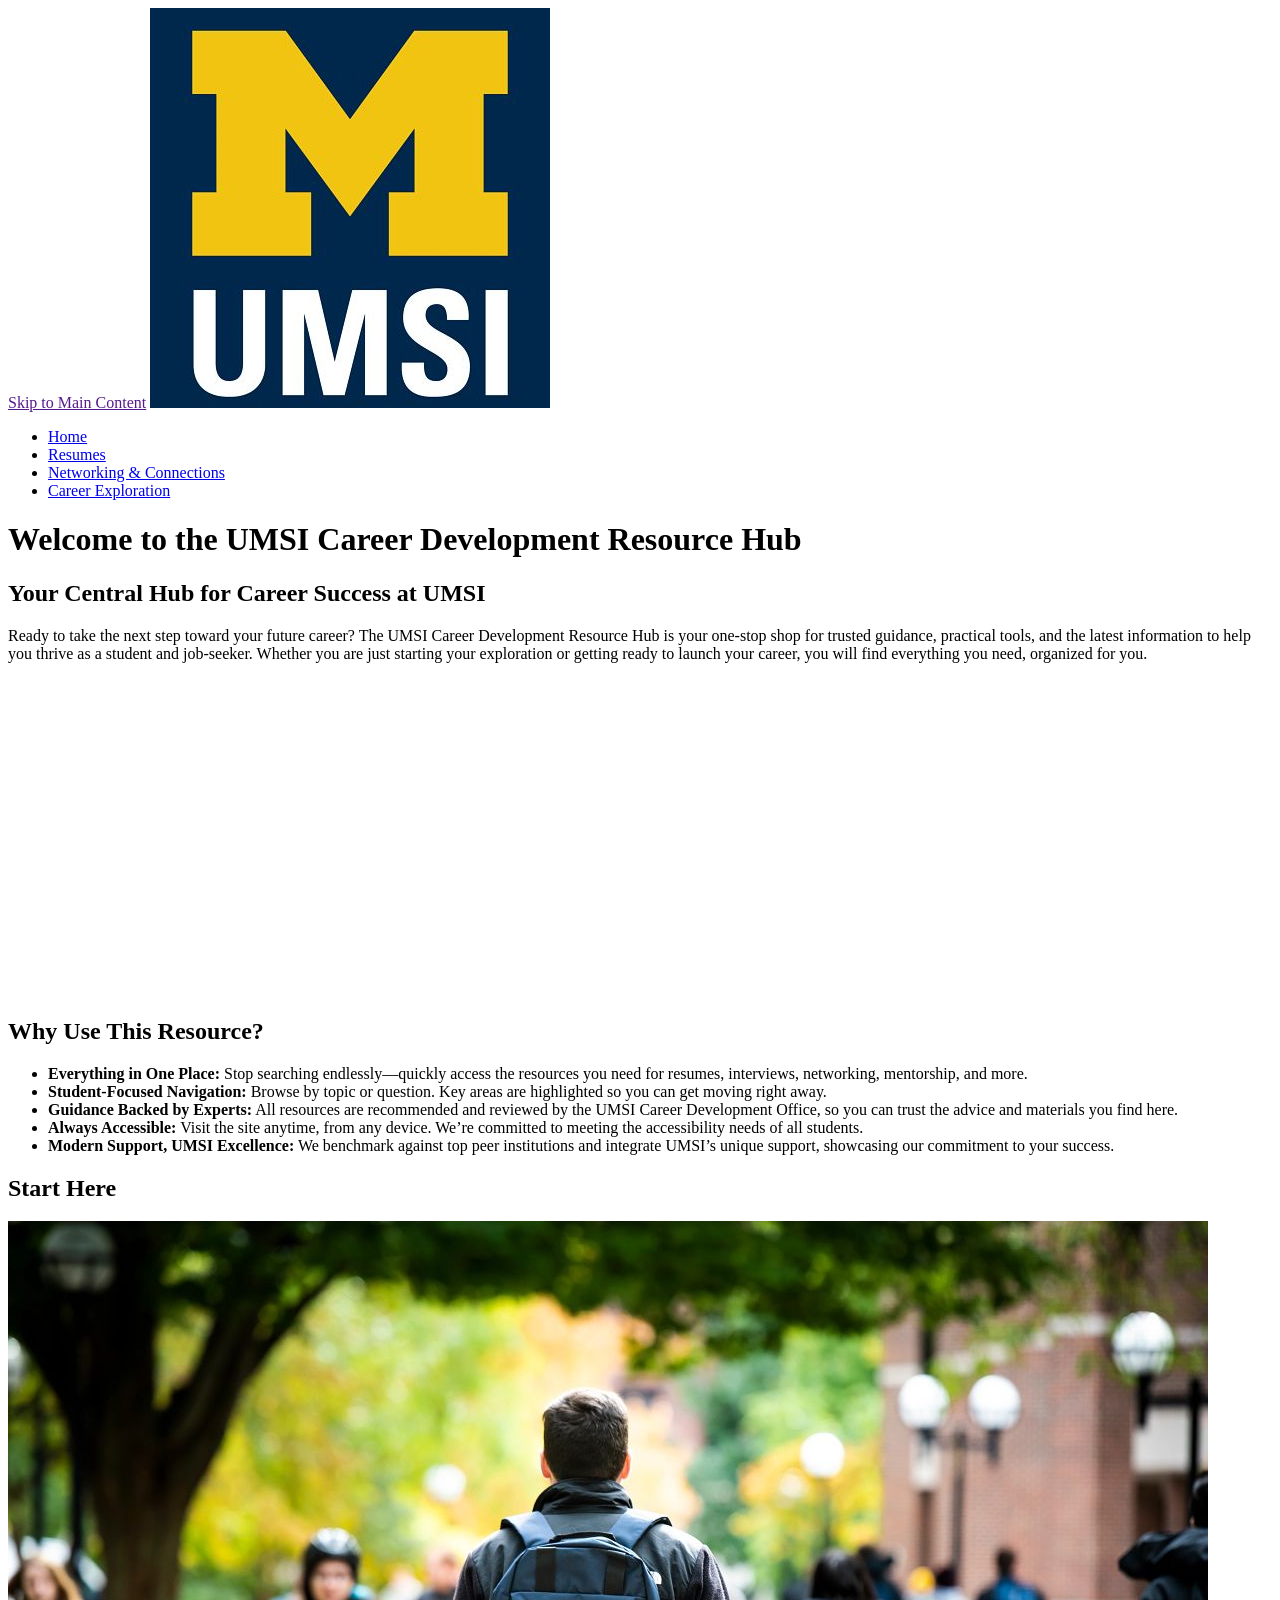
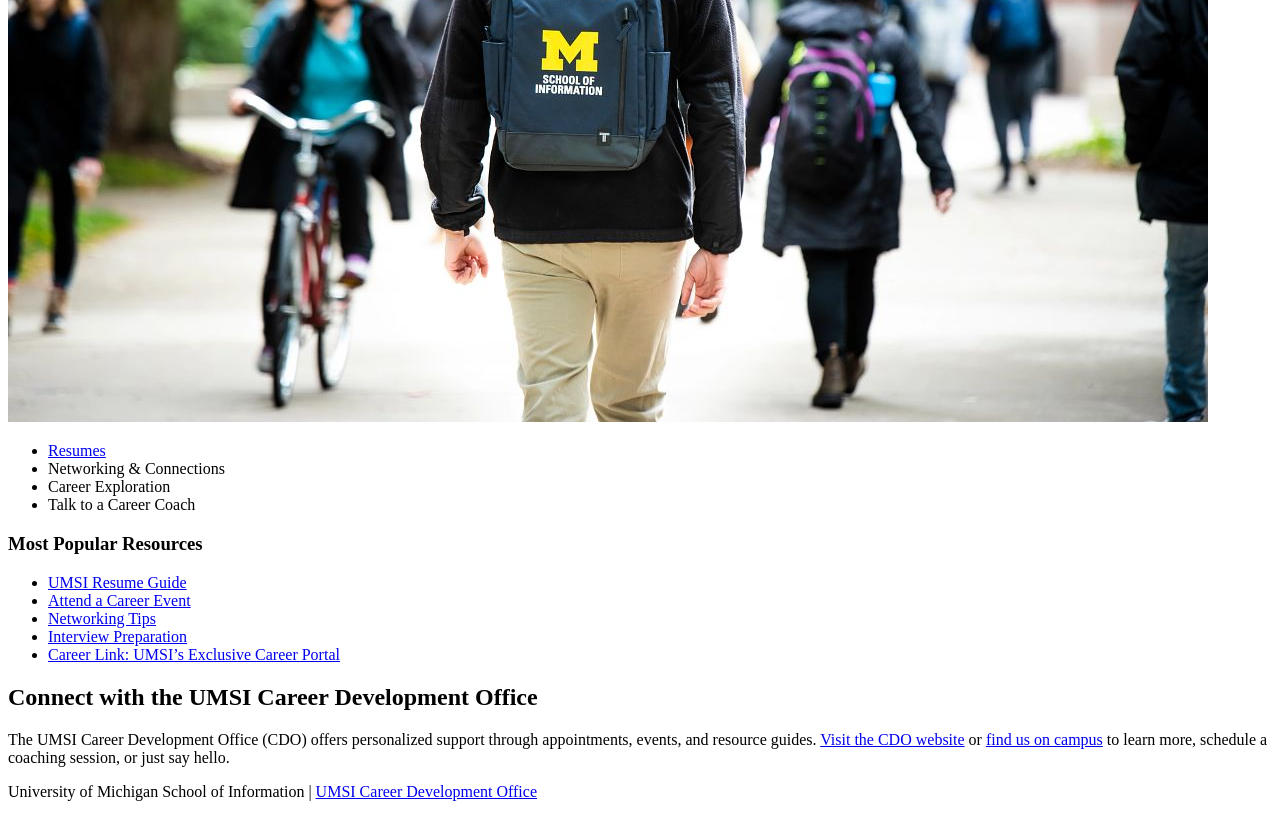
==== index.html @ 4e7ab7d5 "Add files via upload" ====
<!DOCTYPE html>
<html lang="en">
<head>
    <meta charset="UTF-8">
    <meta name="viewport" content="width=device-width, initial-scale=1.0">
    <title>MSI Career Development Resource Hub</title>
</head>
<body>

    <header>
  <a href = "">Skip to Main Content</a>
        <img src="images/UMSI_signature_vertical_informal_solidblue.jpg" alt="UMSI Logo">
        <nav>
            <ul>
                <li><a href = "index.html">Home</a></li>
                <li><a href = "resume.html">Resumes</a></li>
                <li><a href = "newtworking_&_connections.html">Networking & Connections</a></li>
                <li><a href = "career_exploration.html">Career Exploration</a> </a></li>
            </ul>
        </nav>
    <h1>Welcome to the UMSI Career Development Resource Hub</h1>

    </header>
    <main>
    <section>
      <h2>Your Central Hub for Career Success at UMSI</h2>
      <p>
        Ready to take the next step toward your future career? The UMSI Career Development Resource Hub is your one-stop shop for trusted guidance, practical tools, and the latest information to help you thrive as a student and job-seeker. Whether you are just starting your exploration or getting ready to launch your career, you will find everything you need, organized for you.
      </p>
      <iframe width="560" height="315" src="https://www.youtube.com/embed/GSjGeDYJ5Nk?si=qhxJPRTIT___x8hG" title="YouTube video player" frameborder="0" allow="accelerometer; autoplay; clipboard-write; encrypted-media; gyroscope; picture-in-picture; web-share" referrerpolicy="strict-origin-when-cross-origin" allowfullscreen></iframe>
    </section>

    <section>
      <h2>Why Use This Resource?</h2>


      <ul>
        <li><strong>Everything in One Place:</strong> Stop searching endlessly—quickly access the resources you need for resumes, interviews, networking, mentorship, and more.</li>
        <li><strong>Student-Focused Navigation:</strong> Browse by topic or question. Key areas are highlighted so you can get moving right away.</li>
        <li><strong>Guidance Backed by Experts:</strong> All resources are recommended and reviewed by the UMSI Career Development Office, so you can trust the advice and materials you find here.</li>
        <li><strong>Always Accessible:</strong> Visit the site anytime, from any device. We’re committed to meeting the accessibility needs of all students.</li>
        <li><strong>Modern Support, UMSI Excellence:</strong> We benchmark against top peer institutions and integrate UMSI’s unique support, showcasing our commitment to your success.</li>
      </ul>
    </section>
        <section>
      <h2>Start Here</h2>
      <div>
        <img src="images/UMSI_CampusFall_UMSIBackpack_02.jpg" alt="A student wears a UMSI backpack in fall on the drag.">
        <ul>
            <li><a href="resume.html">Resumes</a></li>
            <li><a>Networking & Connections</a></li>
            <li><a>Career Exploration</a></li>
            <li><a>Talk to a Career Coach</a></li>
        </ul>
       

      </div>
      <div>
        <h3>Most Popular Resources</h3>
        <ul>
          <li><a href="https://docs.google.com/document/d/1_1GfDJyVGIgE82MZjVhuWT_aB_2Hcj1NN62FUCXoR_o/edit?tab=t.0" target="_blank">UMSI Resume Guide</a></li>
          <li><a href="https://umich.instructure.com/courses/137916/pages/attend-an-event" target="_blank">Attend a Career Event</a></li>
          <li><a href="https://docs.google.com/document/d/18HMt79BU8ovGf9z7_P7No5tuwUS6qHNW5u0sgrepLtE/edit?tab=t.0" target="_blank">Networking Tips</a></li>
          <li><a href="https://docs.google.com/presentation/d/15n-XqsFEntdbkZz89K-ohf7Or1NnCt5CQNDG-6fh2a0/edit?usp=sharing"target="_blank">Interview Preparation</a></li>
          <li><a href="https://si-umich.12twenty.com/Login" target="_blank">Career Link: UMSI’s Exclusive Career Portal</a></li>
        </ul>
      </div>
    </section>
    <section>
      <h2>Connect with the UMSI Career Development Office</h2>
      <p>
        The UMSI Career Development Office (CDO) offers personalized support through appointments, events, and resource guides. <a href="https://umich.instructure.com/courses/137916" target="_blank">Visit the CDO website</a> or <a href="https://www.si.umich.edu/about-umsi/getting-umsi" target="_blank">find us on campus</a> to learn more, schedule a coaching session, or just say hello.
      </p>
    </section>
       
        <!-- Content taken & modified from UMGPT with the prompt, "Write me a webpage of intro content to help meet the following requirements - this is for the home page": and then pasted in the client objectives & project requirements"
        UMGPT. (2025). UMGPT ( GPT-4.1 August 25th version) [Large language model]. -->
    </main>
    <footer>
        <p>University of Michigan School of Information | <a href="https://umich.instructure.com/courses/137916">UMSI Career Development Office </a></p>
        </footer>
</body>
</html>
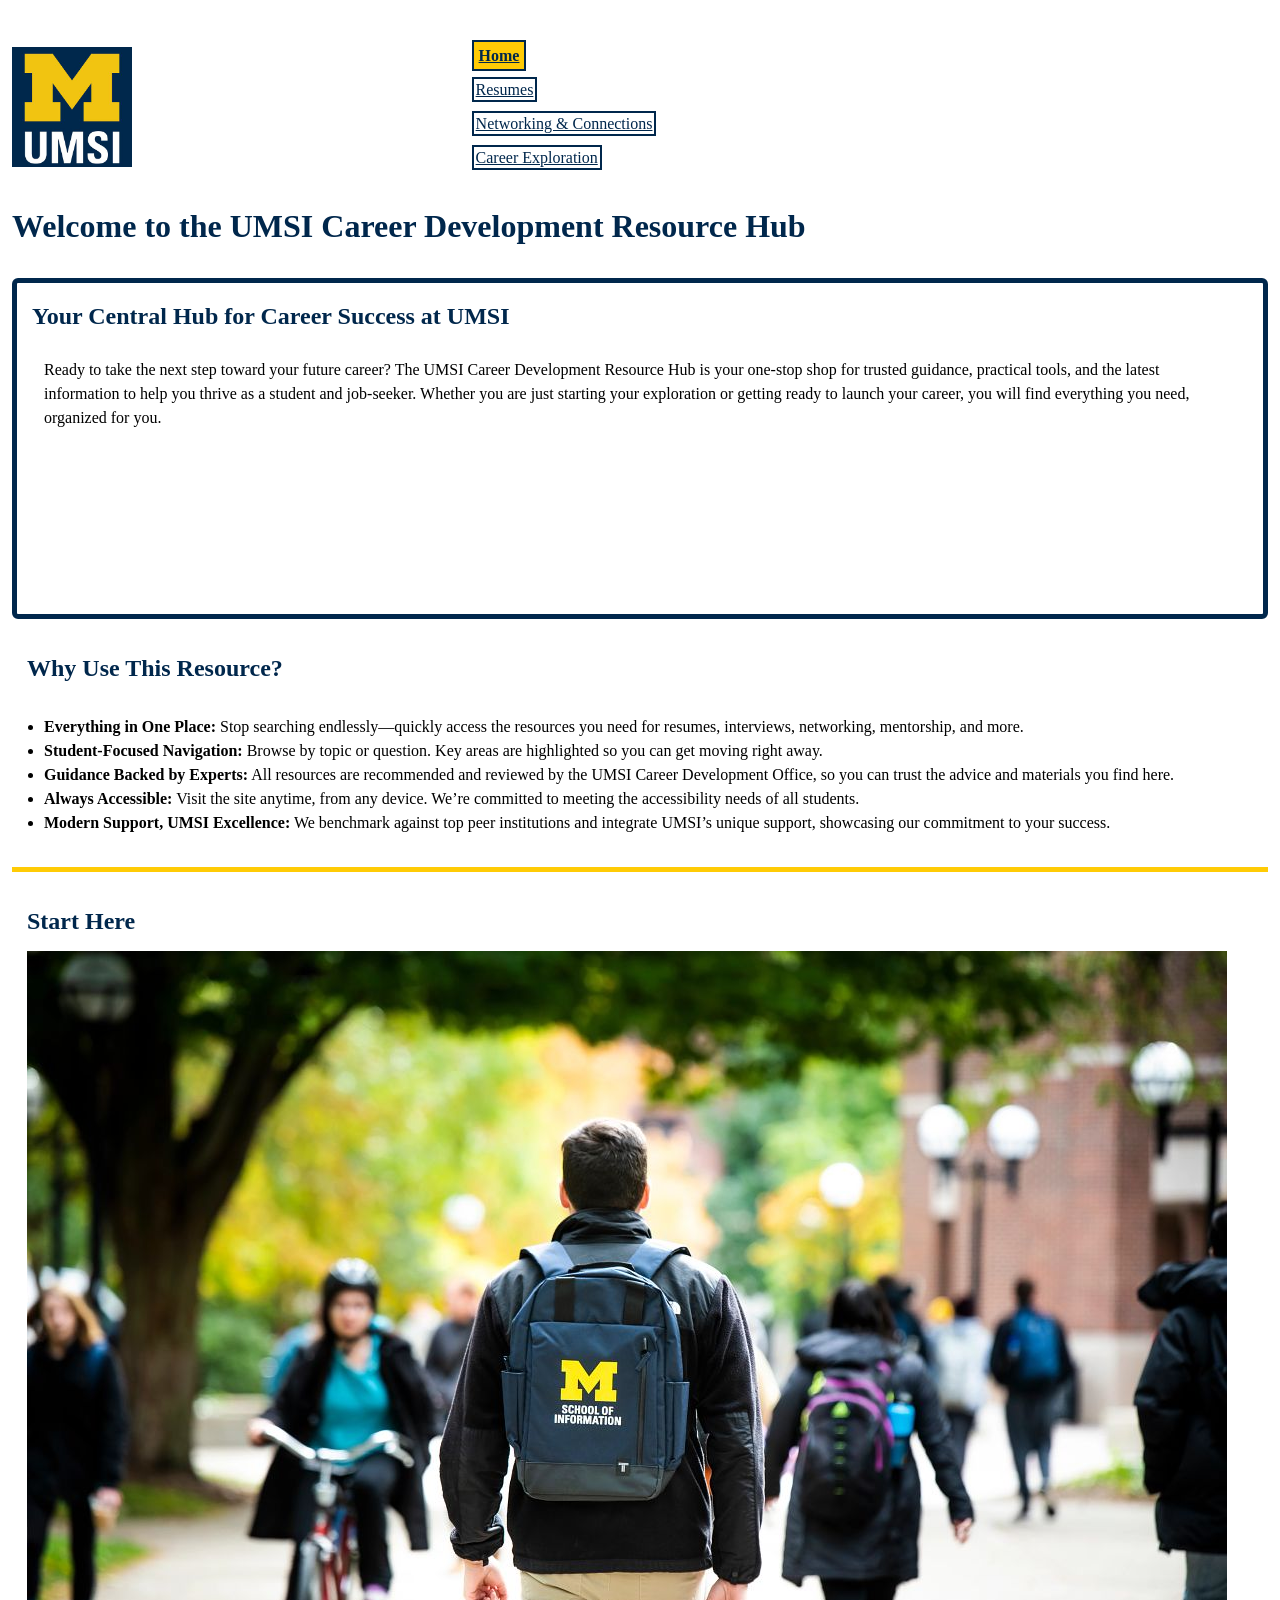
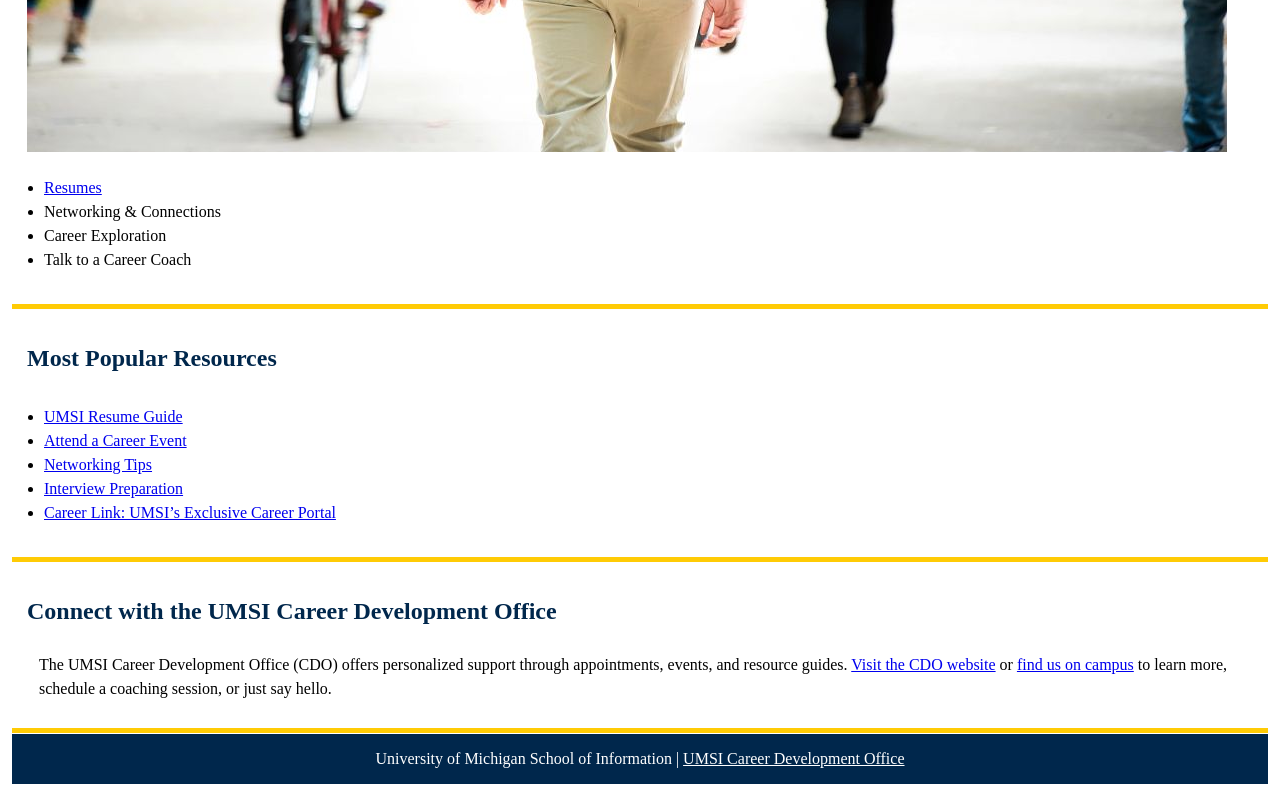
==== commit 59302474: "Add files via upload" ====
--- a/index.html
+++ b/index.html
@@ -3,37 +3,37 @@
 <head>
     <meta charset="UTF-8">
     <meta name="viewport" content="width=device-width, initial-scale=1.0">
+    <link rel="stylesheet" href="css/html5reset.css">
+    <link rel="stylesheet" href="css/style.css">
     <title>MSI Career Development Resource Hub</title>
 </head>
 <body>
-
-    <header>
-  <a href = "">Skip to Main Content</a>
+<div class="skip"><a href="#main">Skip to Main Content</a></div>
+    <header class="header" id="header">
         <img src="images/UMSI_signature_vertical_informal_solidblue.jpg" alt="UMSI Logo">
         <nav>
             <ul>
-                <li><a href = "index.html">Home</a></li>
-                <li><a href = "resume.html">Resumes</a></li>
-                <li><a href = "newtworking_&_connections.html">Networking & Connections</a></li>
-                <li><a href = "career_exploration.html">Career Exploration</a> </a></li>
+                <li><a href="index.html" class="active">Home</a></li>
+                <li><a href="resume.html">Resumes</a></li>
+                <li><a href="network_connection.html">Networking & Connections</a></li>
+                <li><a href="career_exploration.html">Career Exploration</a></li>
             </ul>
         </nav>
-    <h1>Welcome to the UMSI Career Development Resource Hub</h1>
+      </header>
 
-    </header>
-    <main>
-    <section>
+  <main class="container" id = "main">
+  <h1>Welcome to the UMSI Career Development Resource Hub</h1>
+
+  <section class="introduction">
       <h2>Your Central Hub for Career Success at UMSI</h2>
       <p>
         Ready to take the next step toward your future career? The UMSI Career Development Resource Hub is your one-stop shop for trusted guidance, practical tools, and the latest information to help you thrive as a student and job-seeker. Whether you are just starting your exploration or getting ready to launch your career, you will find everything you need, organized for you.
       </p>
       <iframe width="560" height="315" src="https://www.youtube.com/embed/GSjGeDYJ5Nk?si=qhxJPRTIT___x8hG" title="YouTube video player" frameborder="0" allow="accelerometer; autoplay; clipboard-write; encrypted-media; gyroscope; picture-in-picture; web-share" referrerpolicy="strict-origin-when-cross-origin" allowfullscreen></iframe>
-    </section>
+  </section>
 
-    <section>
+  <section class="why-resource">
       <h2>Why Use This Resource?</h2>
-
-
       <ul>
         <li><strong>Everything in One Place:</strong> Stop searching endlessly—quickly access the resources you need for resumes, interviews, networking, mentorship, and more.</li>
         <li><strong>Student-Focused Navigation:</strong> Browse by topic or question. Key areas are highlighted so you can get moving right away.</li>
@@ -41,22 +41,24 @@
         <li><strong>Always Accessible:</strong> Visit the site anytime, from any device. We’re committed to meeting the accessibility needs of all students.</li>
         <li><strong>Modern Support, UMSI Excellence:</strong> We benchmark against top peer institutions and integrate UMSI’s unique support, showcasing our commitment to your success.</li>
       </ul>
-    </section>
-        <section>
+  </section>
+
+    <section class="start-here">
       <h2>Start Here</h2>
       <div>
         <img src="images/UMSI_CampusFall_UMSIBackpack_02.jpg" alt="A student wears a UMSI backpack in fall on the drag.">
         <ul>
             <li><a href="resume.html">Resumes</a></li>
-            <li><a>Networking & Connections</a></li>
+            <li><a href="network_connection.html"></a>Networking & Connections</a></li>
             <li><a>Career Exploration</a></li>
             <li><a>Talk to a Career Coach</a></li>
         </ul>
-       
-
       </div>
       <div>
-        <h3>Most Popular Resources</h3>
+      </section>
+
+      <section class="popular-resources">
+        <h2>Most Popular Resources</h2>
         <ul>
           <li><a href="https://docs.google.com/document/d/1_1GfDJyVGIgE82MZjVhuWT_aB_2Hcj1NN62FUCXoR_o/edit?tab=t.0" target="_blank">UMSI Resume Guide</a></li>
           <li><a href="https://umich.instructure.com/courses/137916/pages/attend-an-event" target="_blank">Attend a Career Event</a></li>
@@ -66,12 +68,13 @@
         </ul>
       </div>
     </section>
-    <section>
+
+    <section class="connect">
       <h2>Connect with the UMSI Career Development Office</h2>
       <p>
         The UMSI Career Development Office (CDO) offers personalized support through appointments, events, and resource guides. <a href="https://umich.instructure.com/courses/137916" target="_blank">Visit the CDO website</a> or <a href="https://www.si.umich.edu/about-umsi/getting-umsi" target="_blank">find us on campus</a> to learn more, schedule a coaching session, or just say hello.
       </p>
-    </section>
+  </section>
        
         <!-- Content taken & modified from UMGPT with the prompt, "Write me a webpage of intro content to help meet the following requirements - this is for the home page": and then pasted in the client objectives & project requirements"
         UMGPT. (2025). UMGPT ( GPT-4.1 August 25th version) [Large language model]. -->
@@ -80,4 +83,4 @@
         <p>University of Michigan School of Information | <a href="https://umich.instructure.com/courses/137916">UMSI Career Development Office </a></p>
         </footer>
 </body>
-</html>
+</html>
--- a/css/style.css
+++ b/css/style.css
@@ -0,0 +1,249 @@
+/* breakpoint: 402px, 874px */
+
+/* code for hidden SKIP LINK that reveals on focus */
+.skip a {
+    position: absolute;
+    left: -625rem;
+    top: auto;
+    width: 0.062rem; /*used calculator to figure out relative units*/
+    height: 0.0625rem;
+    /* width: 1px;
+    height: 1px; */
+}          
+.skip a:focus {
+    /* left: 10px;
+    top: 25px; */
+    left: 0.625rem;
+    top: 1.5625rem; /*used calculator to figure out relative units*/
+    width: auto;
+    height: auto;
+    color: #00274C;
+    background-color: #FFFFFF;
+    font-weight: bold;
+    padding: 10px;
+}
+
+/* code for HEADER/NAV BAR */
+header {
+    display: grid;
+    grid-template-columns: 35% 65%;
+    gap: 0.1875rem; /*used calculator to figure out relative units*/
+    font-size: 1rem;
+    /* gap: 3px;
+    font-size: 16px; */
+    align-items: center;
+}
+
+header img {
+    width: 7.5rem; /*used calculator to figure out relative units*/
+    /* width: 120px; */
+    height: auto;
+}
+
+nav {
+    margin-top: 0.9375rem; /*used calculator to figure out relative units*/
+    margin-bottom: 0.9375rem;
+    /* margin-top: 15px;
+    margin-bottom: 15px; */
+}
+
+nav a {
+   border: solid #00274C 0.125rem;
+    /* border: solid #00274C 2px; */
+    color: #00274C;
+    padding: 0.125rem;
+    /* padding: 2px; */
+}
+
+nav li {
+    padding: 0.3125rem;
+    /* padding: 5px; */
+}
+
+nav a.active {
+    background-color: #FFCB05;
+    color: #00274C;
+    font-weight: bold;
+    padding: 0.3125rem;
+    /* padding: 5px; */
+}
+
+/* code for CONTAINER GRID on pages */
+.container {
+    display: grid;
+    grid-template-columns: 1fr 1fr; 
+    gap: 1rem;
+}
+
+.container section ol, .container section ul {
+    padding: 0.3125rem;
+    /* padding: 5px; */
+}
+
+.container img {
+    grid-column: 1/-1;
+}
+
+/* code for CONTENT on all pages */
+footer { 
+    color: #FFFFFF;
+    background-color: #00274C;
+    padding: 0.75px;
+    margin-top: 1.25px;
+    /* padding: 12px;
+    margin-top: 20px; */
+    text-align: center;
+}
+
+footer a {
+    color: #FFFFFF;
+}
+
+h1 {
+    font-size: 2rem;
+    font-family: "Atkinson Hyperlegible";
+    grid-column: 1/-1;
+    color: #00274C;
+    /* padding-bottom: 12px; */
+    padding-bottom: 0.75rem;
+}
+
+h2 {
+    font-family: "Atkinson Hyperlegible";
+    font-size: 1.5rem;
+    color: #00274C;
+    /* padding-bottom: 12px; */
+    padding-bottom: 0.75rem;
+}
+
+h3 {
+    font-family: "Atkinson Hyperlegible";
+    font-size: 1.25rem;
+    /* padding-bottom: 12px; */
+    padding-bottom: 0.75rem;
+}
+
+h4 {
+    font-family: "Atkinson Hyperlegible";
+    font-size: 1.1rem;
+}
+
+p {
+    font-family: 'Nunito Sans';
+    font-size: 1rem;
+    margin: 0.75rem;
+    /* margin: 12px; */
+}
+
+ul {
+    font-family: 'Nunito Sans';
+    font-size: 1rem;
+    margin: 0.75rem;
+    /* margin: 12px; */
+}
+
+/* code for IMAGE/VIDEO on every page */
+img, iframe { 
+    max-width: 100%;
+    height: auto;
+}
+
+body {
+    margin: 0;
+    padding: 0.75rem;
+    /* padding: 12px; */
+    line-height: 1.5;
+}
+
+.introduction {
+    grid-column: 1/-1;
+    background-color: #FFFFFF;
+    /* border: 5px solid #00274C; */
+    border: 0.3125rem solid #00274C;
+    padding: 0.9375rem;
+    border-radius: 0.375rem;
+    /* padding: 15px;
+    border-radius: 6px; */
+}
+
+/* code for RESUME page */
+.steps, .resume-resources, .resume-faq, .how-to-communicate, .star-method {
+    grid-column: 1/-1;
+    background-color: white;
+    /* border-bottom: 5px solid #FFCB05; */
+    border-bottom: 0.3125rem solid #FFCB05;
+    padding: 0.9375rem;
+    /* padding: 15px; */
+}
+
+.steps:hover, .resume-resource:hover, .resume-faq:hover, .how-to-communicate:hover, .star-method:hover{
+    grid-column: 1/-1;
+    background-color: pink;
+    padding: 0.9375rem;
+    /* padding: 15px; */
+}
+
+/* code for NETWORKING page */
+.networking-tips, .email-examples, .tiara-method, .resources {
+    grid-column: 1/-1;
+    background-color: white;
+    /* border-bottom: 5px solid #FFCB05; */
+    border-bottom: 0.3125rem solid #FFCB05;
+    padding: 0.9375rem;
+    /* padding: 15px; */
+}
+
+/* code for HOME */
+.why-resource, .start-here, .connect, .popular-resources {
+    grid-column: 1/-1;
+    background-color: white;
+    /* border-bottom: 5px solid #FFCB05; */
+    border-bottom: 0.3125rem solid #FFCB05;
+    padding: 0.9375rem;
+    /* padding: 15px; */
+}
+
+
+/* code for CAREER EXPLORATION */
+.ai-prompts, .resources {
+    grid-column: 1/-1;
+    background-color: white;
+    /* border-bottom: 5px solid #FFCB05; */
+    border-bottom: 0.3125rem solid #FFCB05;
+    padding: 0.9375rem;
+    /* padding: 15px; */
+}
+
+.pathways {
+    grid-column: 1/-1;
+    background-color: white;
+    padding: 0.9375rem;
+    /* padding: 15px; */
+}
+
+.career-paths {
+    grid-column: 1/-1;
+    display: grid;
+    grid-template-columns: 1fr 1fr;
+    /* gap: 20px; */
+    gap: 1.25rem;
+    /* border-bottom: 5px solid #FFCB05; */
+    border-bottom: 0.3125rem solid #FFCB05;
+    padding: 0.9375rem;
+    /* padding: 15px; */
+}
+
+.user-experience, .data-analytics, .library, .software-development {
+    background-color: #9B9A6D;
+    /* padding: 15px; */
+    padding: 0.9375rem;
+    /* border-radius: 6px; */
+    border-radius: 0.375rem;
+}
+
+@media (prefers-reduced-motion: reduce) {
+  * {
+    animation: none;
+    transition: none;
+  }
+}
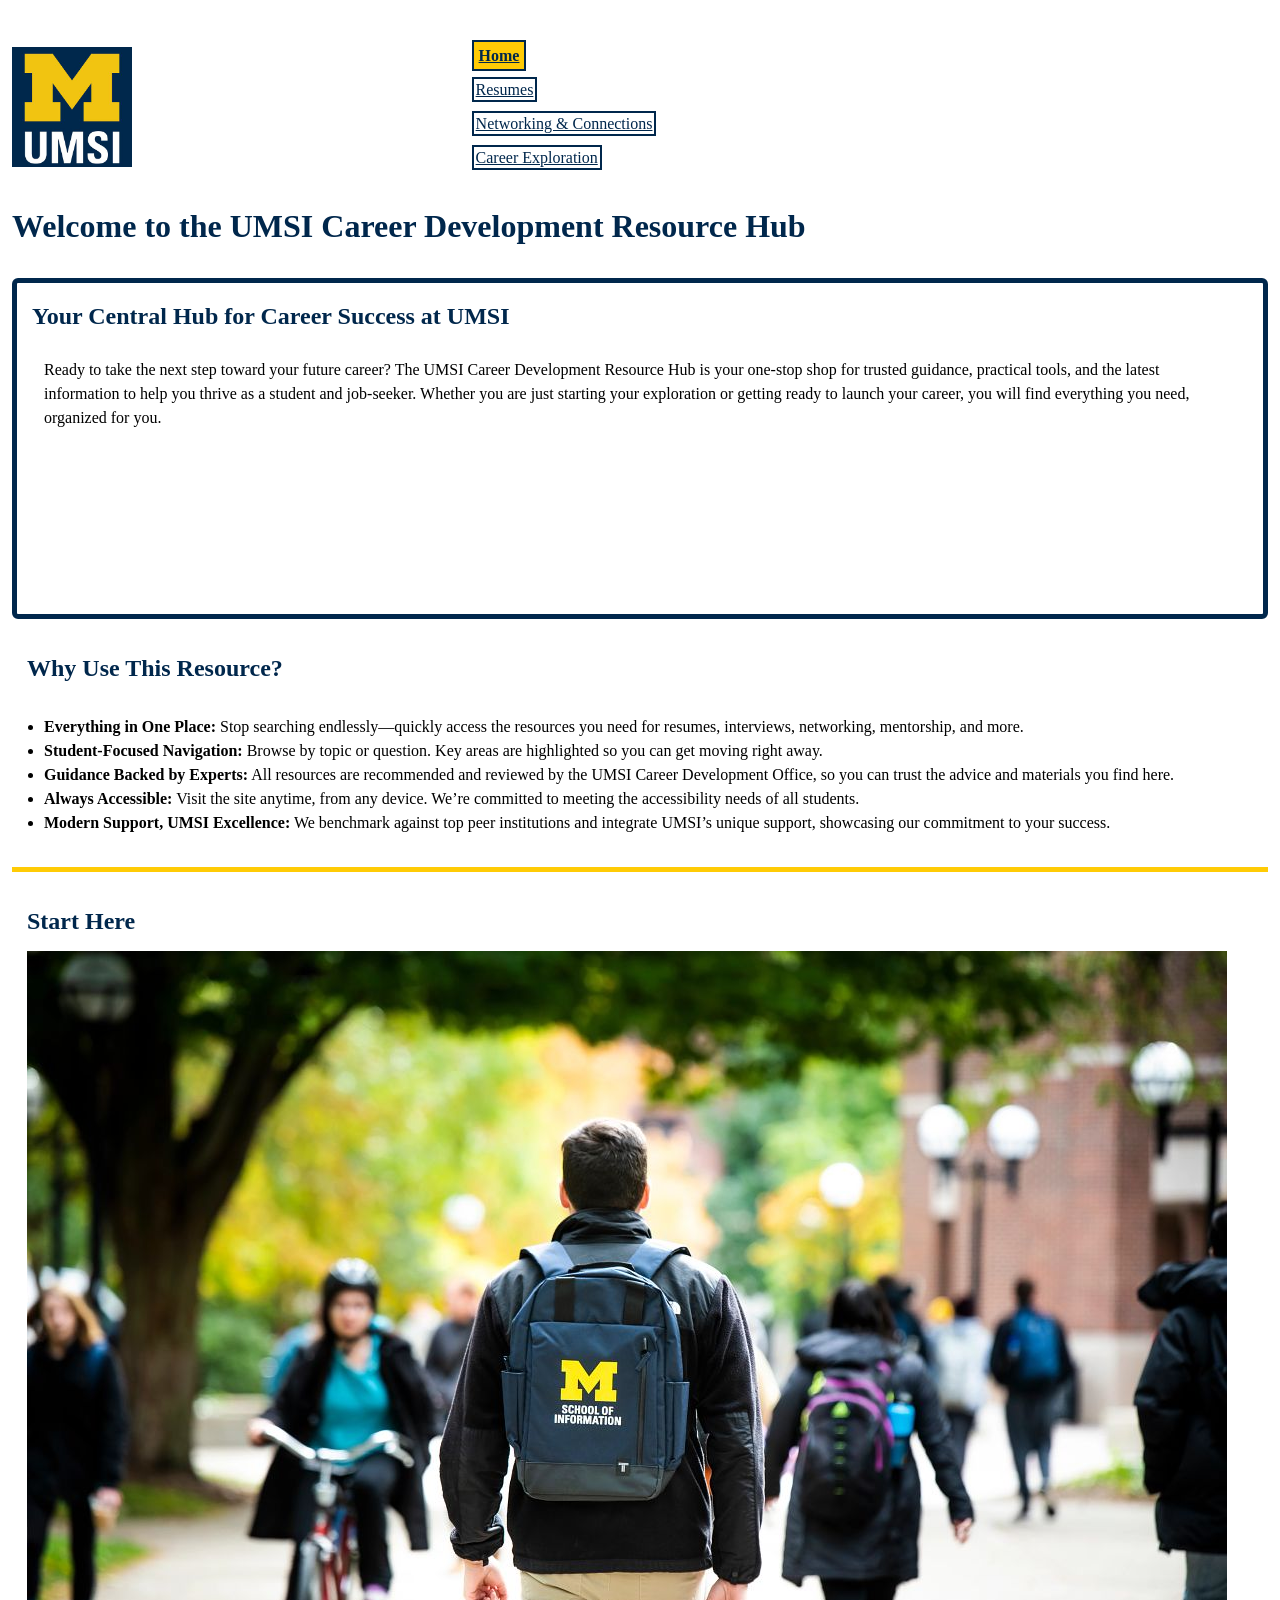
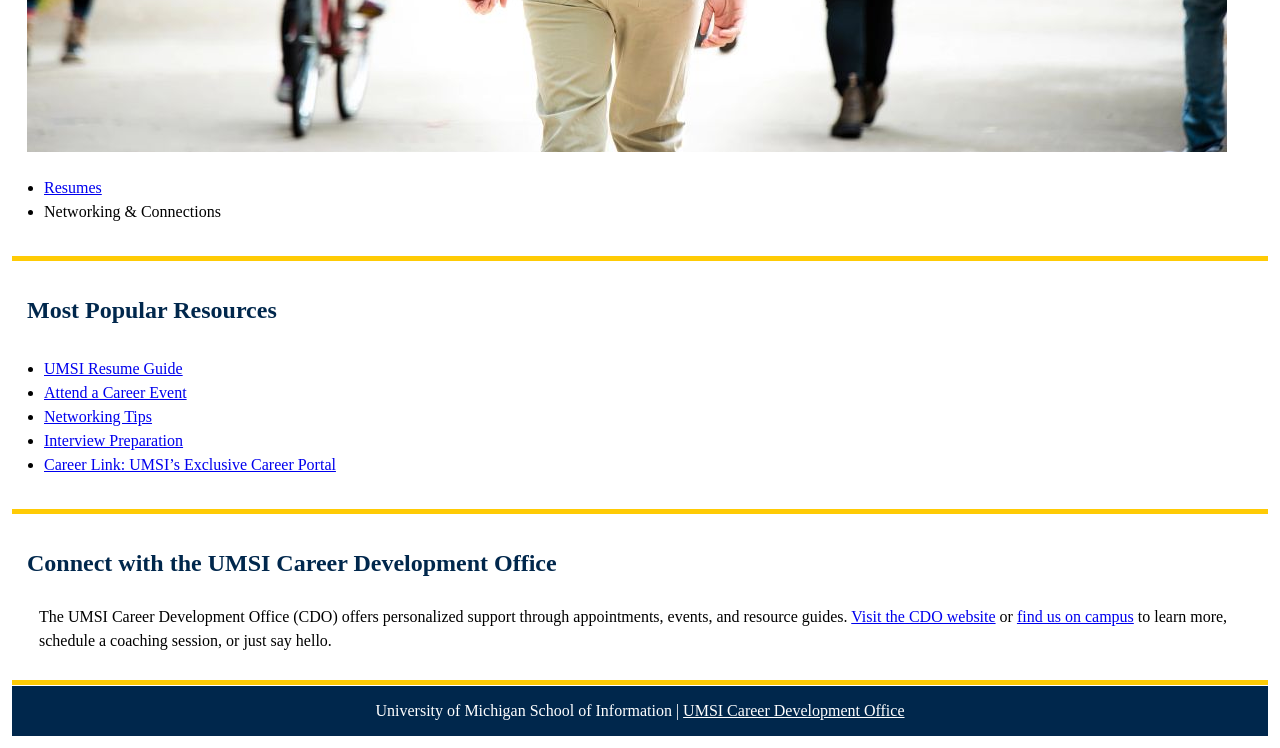
==== commit c067a332: "Add files via upload" ====
--- a/index.html
+++ b/index.html
@@ -50,8 +50,6 @@
         <ul>
             <li><a href="resume.html">Resumes</a></li>
             <li><a href="network_connection.html"></a>Networking & Connections</a></li>
-            <li><a>Career Exploration</a></li>
-            <li><a>Talk to a Career Coach</a></li>
         </ul>
       </div>
       <div>
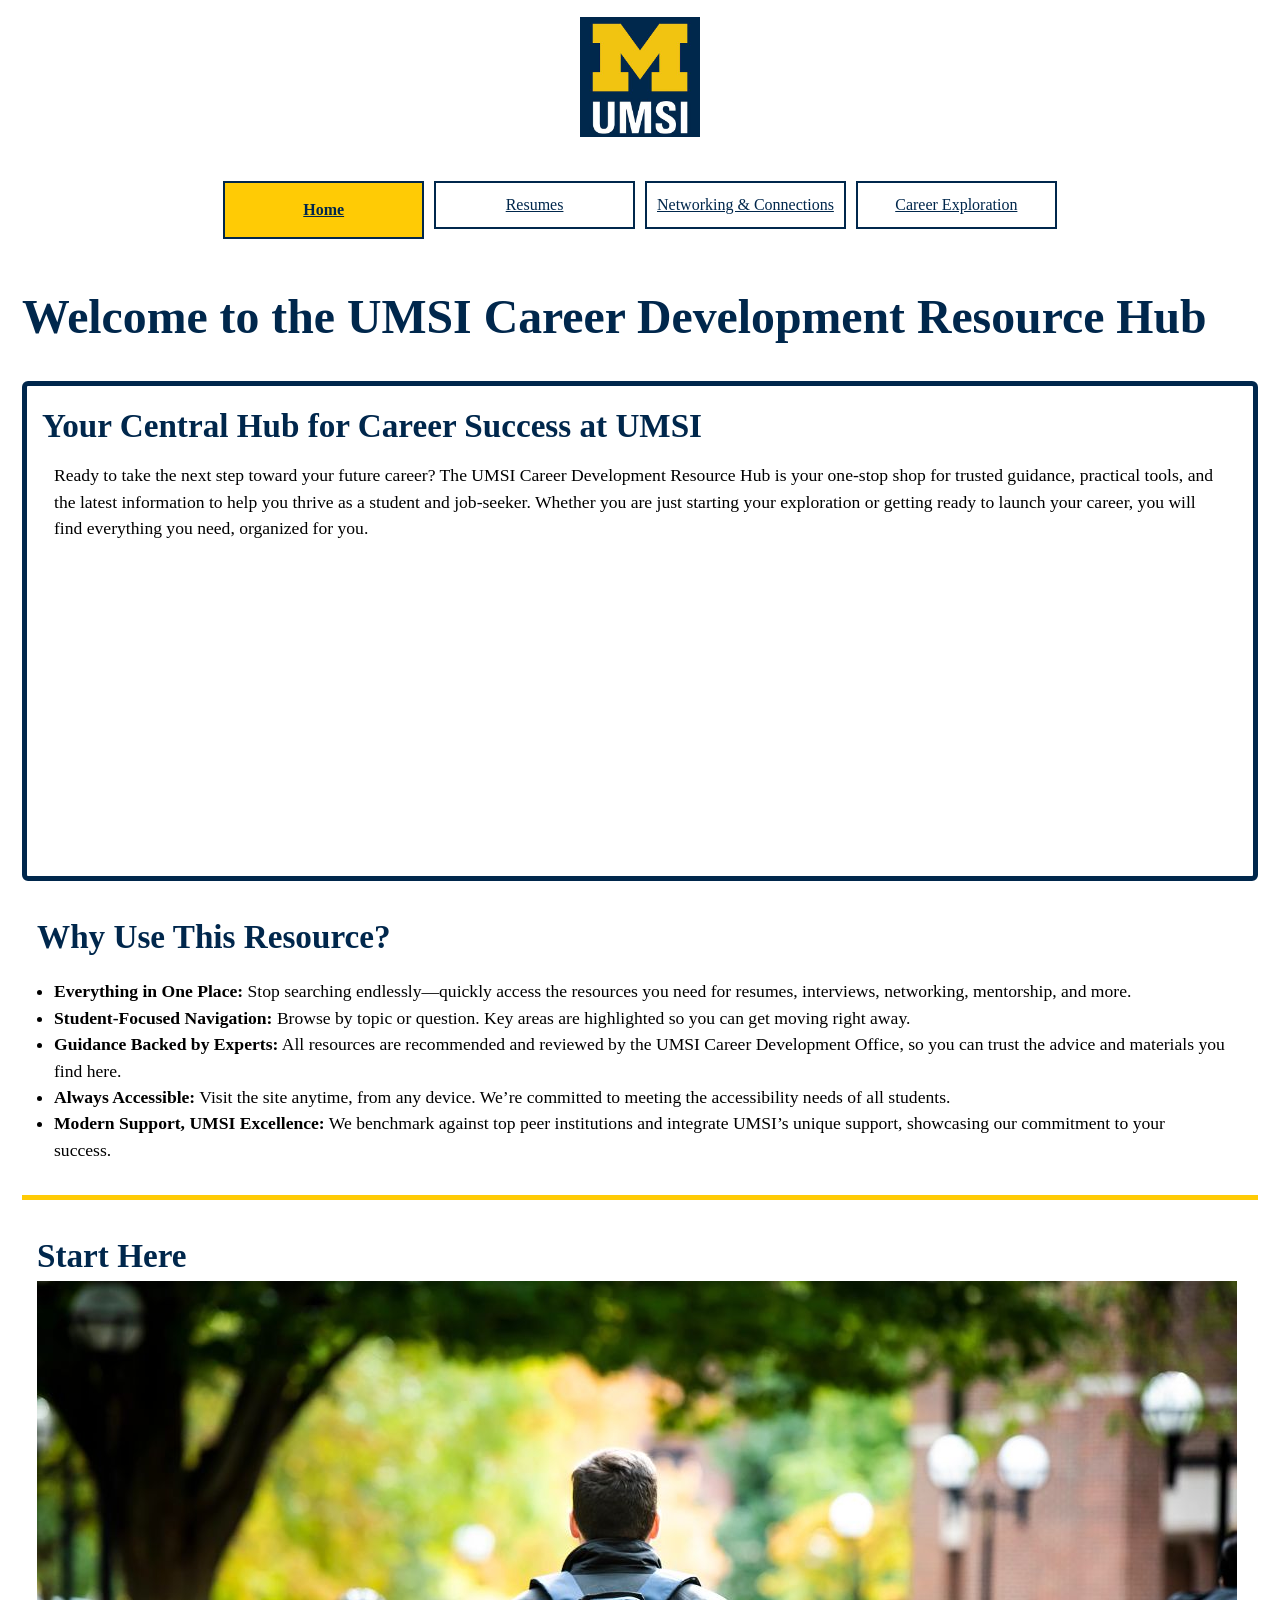
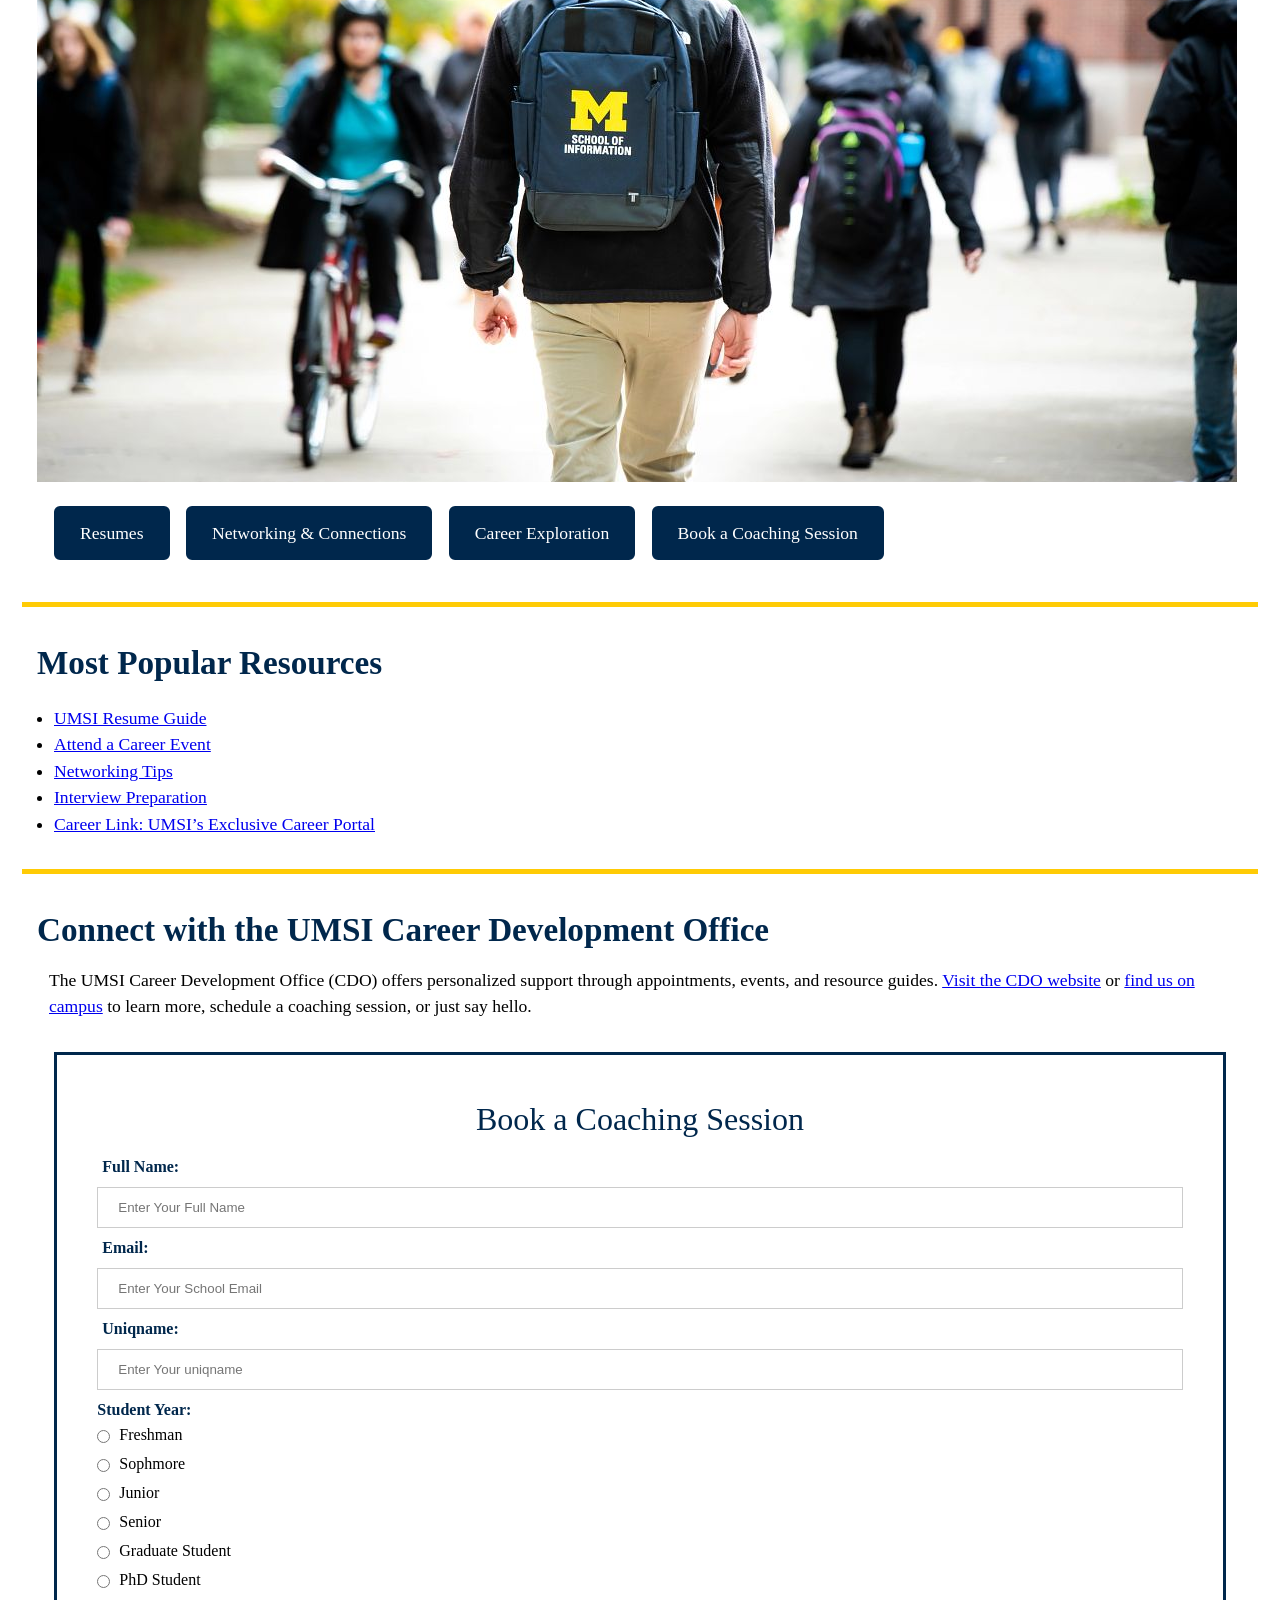
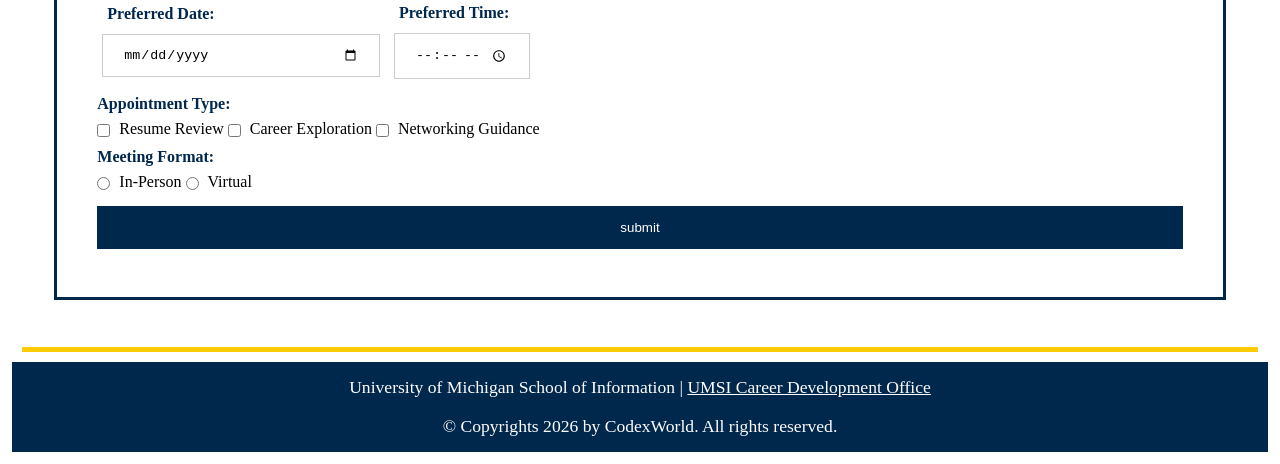
==== commit c2803f38: "Add files via upload" ====
--- a/index.html
+++ b/index.html
@@ -47,10 +47,15 @@
       <h2>Start Here</h2>
       <div>
         <img src="images/UMSI_CampusFall_UMSIBackpack_02.jpg" alt="A student wears a UMSI backpack in fall on the drag.">
-        <ul>
-            <li><a href="resume.html">Resumes</a></li>
-            <li><a href="network_connection.html"></a>Networking & Connections</a></li>
-        </ul>
+        <div class="nav-link-buttons">
+          <ul>
+              <li><a href="resume.html" class="button">Resumes</a></li>
+              <li><a href="network_connection.html" class="button">Networking & Connections</a></li>
+              <li><a href="career_exploration.html" class="button">Career Exploration</a></li>
+              <li><a href="#booking-form" class="button">Book a Coaching Session</a></li>
+
+          </ul>
+        </div>
       </div>
       <div>
       </section>
@@ -72,13 +77,104 @@
       <p>
         The UMSI Career Development Office (CDO) offers personalized support through appointments, events, and resource guides. <a href="https://umich.instructure.com/courses/137916" target="_blank">Visit the CDO website</a> or <a href="https://www.si.umich.edu/about-umsi/getting-umsi" target="_blank">find us on campus</a> to learn more, schedule a coaching session, or just say hello.
       </p>
-  </section>
        
         <!-- Content taken & modified from UMGPT with the prompt, "Write me a webpage of intro content to help meet the following requirements - this is for the home page": and then pasted in the client objectives & project requirements"
         UMGPT. (2025). UMGPT ( GPT-4.1 August 25th version) [Large language model]. -->
+
+    <form id="booking-form"
+    action="https://formspree.io/f/xbdpdero"
+    method="POST"
+    >
+    <fieldset>
+      <legend>Book a Coaching Session</legend>
+
+      <!-- ABOUT THE STUDENT -->
+
+      <div class="text">
+        <label class="label-name" for="full-name">Full Name:</label>
+        <input type="text" id="full-name" name="full-name" placeholder="Enter Your Full Name">
+
+        <label class="label-name" for="email">Email:</label>
+        <input type="email" id="email" name="email" placeholder="Enter Your School Email">
+
+        <label class="label-name" for="uniqname">Uniqname:</label>
+        <input type="text" id="uniqname" placeholder="Enter Your uniqname">
+      </div> 
+
+      <!-- STUDENT YEAR -->
+    <div class="student-year">
+      <h1 class="label-name"> Student Year:</h1><br>
+
+      <input type="radio" id="freshman" name="student-year" value="freshman">
+      <label for="freshman">Freshman</label><br>
+
+      <input type="radio" id="sophmore" name="student-year" value="sophmore">
+      <label for="sophmore">Sophmore</label><br>
+
+      <input type="radio" id="junior" name="student-year" value="junior">
+      <label for="junior">Junior</label><br>
+
+      <input type="radio" id="senior" name="student-year" value="senior">
+      <label for="senior">Senior</label><br>
+
+      <input type="radio" id="graduate-student" name="student-year" value="graduate-student">
+      <label for="graduate-student">Graduate Student</label><br>
+
+      <input type="radio" id="phd-student" name="student-year" value="phd-student">
+      <label for="phd-student">PhD Student</label><br>
+    </div> 
+
+      <!-- DATE -->
+    <div class ="date-time"> 
+      <label class="label-name" for="preferred-date">Preferred Date:</label>
+      <input type="date" id="preferred-date" name="preferred-date">
+    </div>
+
+      <!-- TIME -->
+      <div class="date-time">
+      <label class="label-name" for="preferred-time">Preferred Time:</label><br>
+      <input type="time" id="preferred-time" name="preferred-time">
+      </div>
+      
+      <!-- APPOINTMENT TYPE -->
+      <div class="appointment-type">
+        <h1 class="label-name"> Appointment Type:</h1><br>
+    
+        <input type="checkbox" id="resume-review" name="resume-review" value="resume-review">
+        <label for="resume-review">Resume Review</label>
+
+          <input type="checkbox" id="career-exploration" name="career-exploration" value="career-exploration">
+        <label for="career-exploration">Career Exploration</label>
+
+        <input type="checkbox" id="networking-guidance" name="networking-guidance" value="networking-guidance">
+        <label for="networking-guidance">Networking Guidance</label>
+      </div>
+
+       <!-- MEETING FORMAT -->
+      <div class="meeting-format">
+        <h1 class="label-name"> Meeting Format:</h1><br>
+
+      <input type="radio" id="in-person" name="in-person" value="in-person">
+      <label for="in-person">In-Person</label>
+
+      <input type="radio" id="virtual" name="virtual" value="virtual">
+      <label for="virtual">Virtual</label>
+      </div>
+      
+      <!-- SUBMIT -->
+      <input type="submit" id="submit" name="submit" value="submit"> 
+
+  </fieldset>
+  </form>
+  </section>
+
     </main>
     <footer>
         <p>University of Michigan School of Information | <a href="https://umich.instructure.com/courses/137916">UMSI Career Development Office </a></p>
-        </footer>
+        <p>© Copyrights <span id="year"></span> by CodexWorld. All rights reserved.</p>
+        <script>
+          document.getElementById("year").innerHTML = new Date().getFullYear();
+        </script>
+    </footer>
 </body>
 </html>
--- a/css/style.css
+++ b/css/style.css
@@ -112,8 +112,6 @@
     font-family: "Atkinson Hyperlegible";
     font-size: 1.5rem;
     color: #00274C;
-    /* padding-bottom: 12px; */
-    padding-bottom: 0.75rem;
 }
 
 h3 {
@@ -176,12 +174,6 @@
     /* padding: 15px; */
 }
 
-.steps:hover, .resume-resource:hover, .resume-faq:hover, .how-to-communicate:hover, .star-method:hover{
-    grid-column: 1/-1;
-    background-color: pink;
-    padding: 0.9375rem;
-    /* padding: 15px; */
-}
 
 /* code for NETWORKING page */
 .networking-tips, .email-examples, .tiara-method, .resources {
@@ -246,4 +238,240 @@
     animation: none;
     transition: none;
   }
-}+}
+
+/* TABLET VIEW  */
+@media screen and (min-width: 1024px) {
+   
+/* HEADER CODE */
+    header { 
+        display: grid; 
+        grid-template-columns: 1fr;
+        gap: 7px;
+        align-items: center;
+        justify-items: center; 
+
+    }
+
+    header img { 
+        grid-row: 1;
+        margin: 5px;
+        width: 7.5rem;
+    }
+
+    nav {
+        grid-row: 2;
+    }
+
+    nav ul {
+        display: grid;
+        grid-template-columns: 1fr 1fr 1fr 1fr;
+        gap: 0px;
+        justify-content: center;
+    }
+
+    nav a {
+        display: block;
+        text-align: center;
+        padding: 10px;
+        font-size: 16px;
+    }
+
+    nav a.active {
+        padding: 15px;
+        width: auto;
+        text-align: center;
+    }
+
+/* GRID COLUMN */
+    .container {
+        display: grid;
+        grid-template-columns: 1fr 1fr 1fr 1fr;
+        margin: 10px;
+    }
+
+/* FONT SIZES */
+    h1 {
+        font-size: 2.986rem;
+    }
+
+    h2 {
+        font-size: 2.074rem;
+    }
+
+    h3 {
+        font-size: 1.728rem;
+
+    }
+
+    h4 {
+        font-size: 1.44rem;
+    }
+
+    h5 {
+        font-size: 1.2rem;
+    }
+
+    p, ul, ol {
+        font-size: 1.1rem;
+    }
+
+    .introduction iframe {
+        width: 100%;
+        height: 300px;
+    }
+
+    .nav-link-buttons ul{ 
+        list-style: none;
+    }
+
+    .nav-link-buttons ul li{ 
+        display: inline-block;
+    }
+
+    .button{
+        display: inline-block;
+        padding: 12px 24px; 
+        border-radius: 6px;
+        text-decoration: none;
+        border: solid #00274C 0.125rem;
+        color: #FFFFFF;
+        background-color: #00274C;
+        margin-right: 12px;
+        margin-bottom: 10px;
+        font-family: "Nunito Sans";
+    }
+
+    .tiara-method-acronym {
+        display: grid;
+        grid-template-columns: 1fr 1fr 1fr;
+    }
+
+    .tiara-method-acronym h4 {
+        text-decoration: underline;
+    }
+
+    .trends, .tiara-insights, .advice, .tiara-resources, .assignments {
+        grid-column: 1/3;
+    }
+
+/* 404 PAGE CODE  */
+    .errorpage{
+        display: grid;
+        grid-template-columns: 1fr 1fr 1fr 1fr;
+        justify-items: center;
+        text-align: center;
+    }
+
+    .errorimage {
+        grid-column: 2/4;
+        width: auto;
+        height: auto;
+    }
+
+    .content{ 
+        grid-column: 1/-1;
+    }
+
+    .content h1 {
+        font-size: 60px;
+    }
+
+    .content h2 { 
+        font-size: 30px;
+    }
+
+    .content p {
+        font-size: 25px; 
+    }
+
+    .content li {
+        margin: 50px; 
+    }
+
+
+    /* FORM */
+    /* I TOOK THE CODE FROM A LECTURE ACTIVITY IN CLASS AND MADE IT MY OWN */
+
+    .container form {
+        grid-column: 1/-1;
+        max-width: 90%;
+        margin: 2rem auto;
+        border: solid #00274C 3px;
+        padding: 40px;
+    }
+
+   .container legend { 
+        text-align: center;
+        font-size: 2rem;
+        font-family: "Atkinson Hyperlegible";
+        color: #00274C;
+        /* padding-bottom: 12px; */
+        padding-bottom: 0.75rem;
+    }
+
+    .label-name {
+        display: inline;
+        width:15%;
+        font-family: 'Nunito Sans';
+        font-size: 1rem;
+        margin: 0px;
+        color: #00274C;
+        font-weight: bold;
+    }
+
+    .container input {
+        width: 100%;
+        padding: 12px 20px;
+        margin: 8px 0;
+        display: inline-block;
+        border: 1px solid #ccc;
+        box-sizing: border-box;
+    }
+    .container span {
+        margin-left:20%;
+        font-weight: bold;
+    }
+
+    .container textarea{
+        width: 100%;
+        height: 35vh;
+        padding: 12px 20px;
+        margin: 8px 0;
+        display: inline-block;
+        border: 1px solid #ccc;
+        box-sizing: border-box;
+    }
+
+    .container label {
+        margin-left: 5px;
+    }
+
+    .container input[type=radio]{
+        display:inline;
+        width:inherit;
+    }
+
+    .container input[type=checkbox]{
+        display:inline-block;
+        width:inherit;
+    }
+
+    .container input[type=submit] {
+        background-color: #00274C;
+        color: white;
+        padding: 14px 20px;
+        margin: 8px 0;
+        border: none;
+        cursor: pointer;
+        width: 100%;
+    }
+
+    .container input[type=submit]:hover {
+        opacity: 0.8;
+    }
+
+    .date-time {
+        display: inline-block;
+        margin: 5px;
+    }
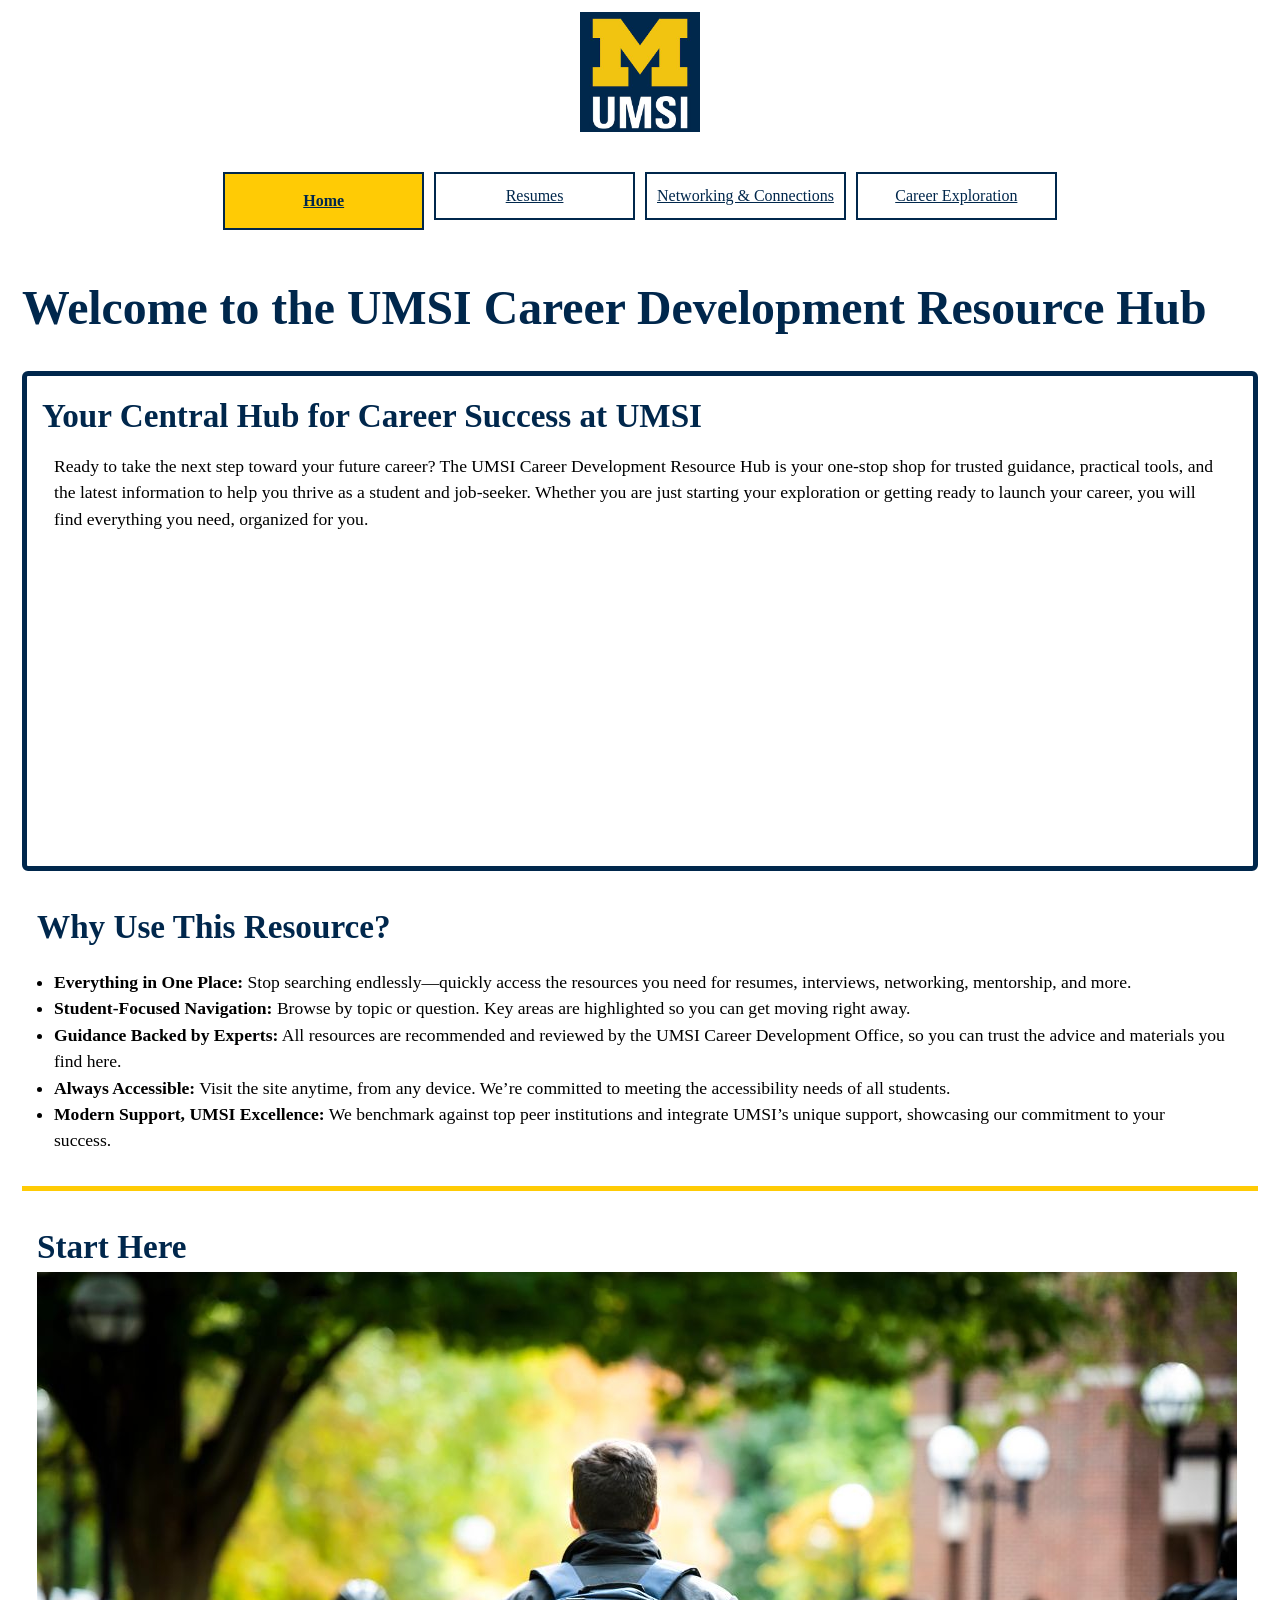
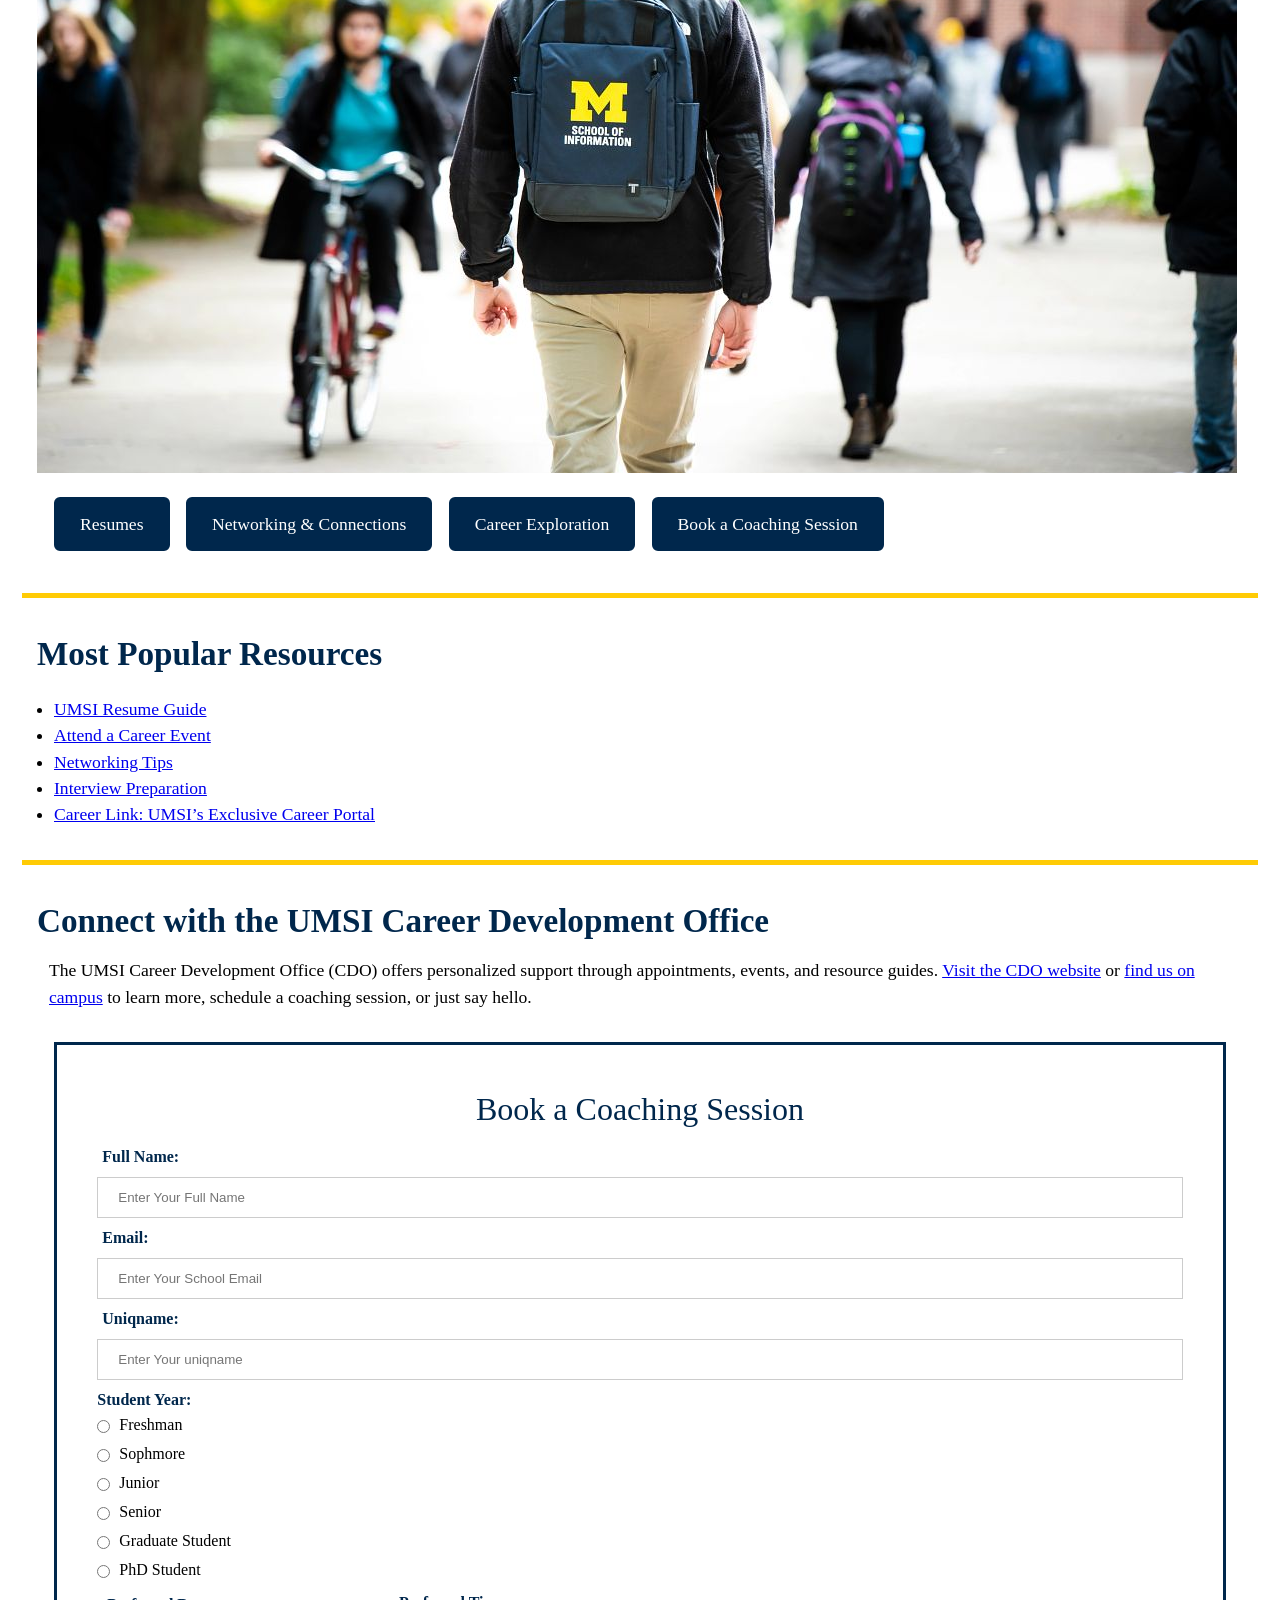
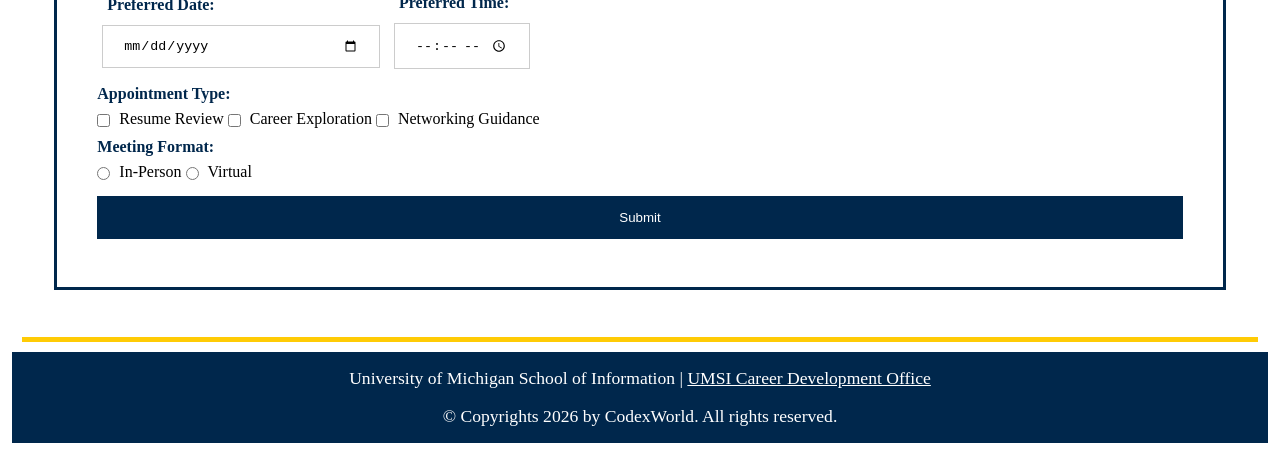
==== commit 22c43fc0: "Add files via upload" ====
--- a/index.html
+++ b/index.html
@@ -162,7 +162,7 @@
       </div>
       
       <!-- SUBMIT -->
-      <input type="submit" id="submit" name="submit" value="submit"> 
+      <input type="submit" id="submit" name="submit" value="Submit"> 
 
   </fieldset>
   </form>
--- a/css/style.css
+++ b/css/style.css
@@ -247,7 +247,7 @@
     header { 
         display: grid; 
         grid-template-columns: 1fr;
-        gap: 7px;
+        gap: 0.4375rem;
         align-items: center;
         justify-items: center; 
 
@@ -255,7 +255,7 @@
 
     header img { 
         grid-row: 1;
-        margin: 5px;
+        margin: 0.3125px;
         width: 7.5rem;
     }
 
@@ -266,19 +266,19 @@
     nav ul {
         display: grid;
         grid-template-columns: 1fr 1fr 1fr 1fr;
-        gap: 0px;
+        gap: 0rem;
         justify-content: center;
     }
 
     nav a {
         display: block;
         text-align: center;
-        padding: 10px;
-        font-size: 16px;
+        padding: 0.625rem;
+        font-size: 1rem;
     }
 
     nav a.active {
-        padding: 15px;
+        padding: 0.9375rem;
         width: auto;
         text-align: center;
     }
@@ -287,7 +287,7 @@
     .container {
         display: grid;
         grid-template-columns: 1fr 1fr 1fr 1fr;
-        margin: 10px;
+        margin: 0.625rem;
     }
 
 /* FONT SIZES */
@@ -318,7 +318,7 @@
 
     .introduction iframe {
         width: 100%;
-        height: 300px;
+        height: 18.75rem;
     }
 
     .nav-link-buttons ul{ 
@@ -331,14 +331,14 @@
 
     .button{
         display: inline-block;
-        padding: 12px 24px; 
-        border-radius: 6px;
+        padding: 0.75rem 1.5rem; 
+        border-radius: 0.375rem;
         text-decoration: none;
         border: solid #00274C 0.125rem;
         color: #FFFFFF;
         background-color: #00274C;
-        margin-right: 12px;
-        margin-bottom: 10px;
+        margin-right: 0.75rem;
+        margin-bottom: 0.625rem;
         font-family: "Nunito Sans";
     }
 
@@ -374,19 +374,19 @@
     }
 
     .content h1 {
-        font-size: 60px;
+        font-size: 3.75rem;
     }
 
     .content h2 { 
-        font-size: 30px;
+        font-size: 1.875rem;
     }
 
     .content p {
-        font-size: 25px; 
+        font-size: 1.5625rem; 
     }
 
     .content li {
-        margin: 50px; 
+        margin: 3.125rem; 
     }
 
 
@@ -397,8 +397,8 @@
         grid-column: 1/-1;
         max-width: 90%;
         margin: 2rem auto;
-        border: solid #00274C 3px;
-        padding: 40px;
+        border: solid #00274C 0.1875rem;
+        padding: 2.5rem;
     }
 
    .container legend { 
@@ -415,17 +415,17 @@
         width:15%;
         font-family: 'Nunito Sans';
         font-size: 1rem;
-        margin: 0px;
+        margin: 0rem;
         color: #00274C;
         font-weight: bold;
     }
 
     .container input {
         width: 100%;
-        padding: 12px 20px;
-        margin: 8px 0;
+        padding: 0.75rem 1.25rem;
+        margin: 0.5rem 0;
         display: inline-block;
-        border: 1px solid #ccc;
+        border: 0.0625rem solid #ccc;
         box-sizing: border-box;
     }
     .container span {
@@ -436,15 +436,15 @@
     .container textarea{
         width: 100%;
         height: 35vh;
-        padding: 12px 20px;
-        margin: 8px 0;
+        padding: 0.75rem 1.25rem;
+        margin: 0.5rem 0;
         display: inline-block;
-        border: 1px solid #ccc;
+        border: 0.0625rem solid #ccc;
         box-sizing: border-box;
     }
 
     .container label {
-        margin-left: 5px;
+        margin-left: 0.3125rem;
     }
 
     .container input[type=radio]{
@@ -460,8 +460,8 @@
     .container input[type=submit] {
         background-color: #00274C;
         color: white;
-        padding: 14px 20px;
-        margin: 8px 0;
+        padding: 0.875rem 1.25rem;
+        margin: 0.5rem 0;
         border: none;
         cursor: pointer;
         width: 100%;
@@ -473,5 +473,5 @@
 
     .date-time {
         display: inline-block;
-        margin: 5px;
-    }
+        margin: 0.3125rem;
+    }
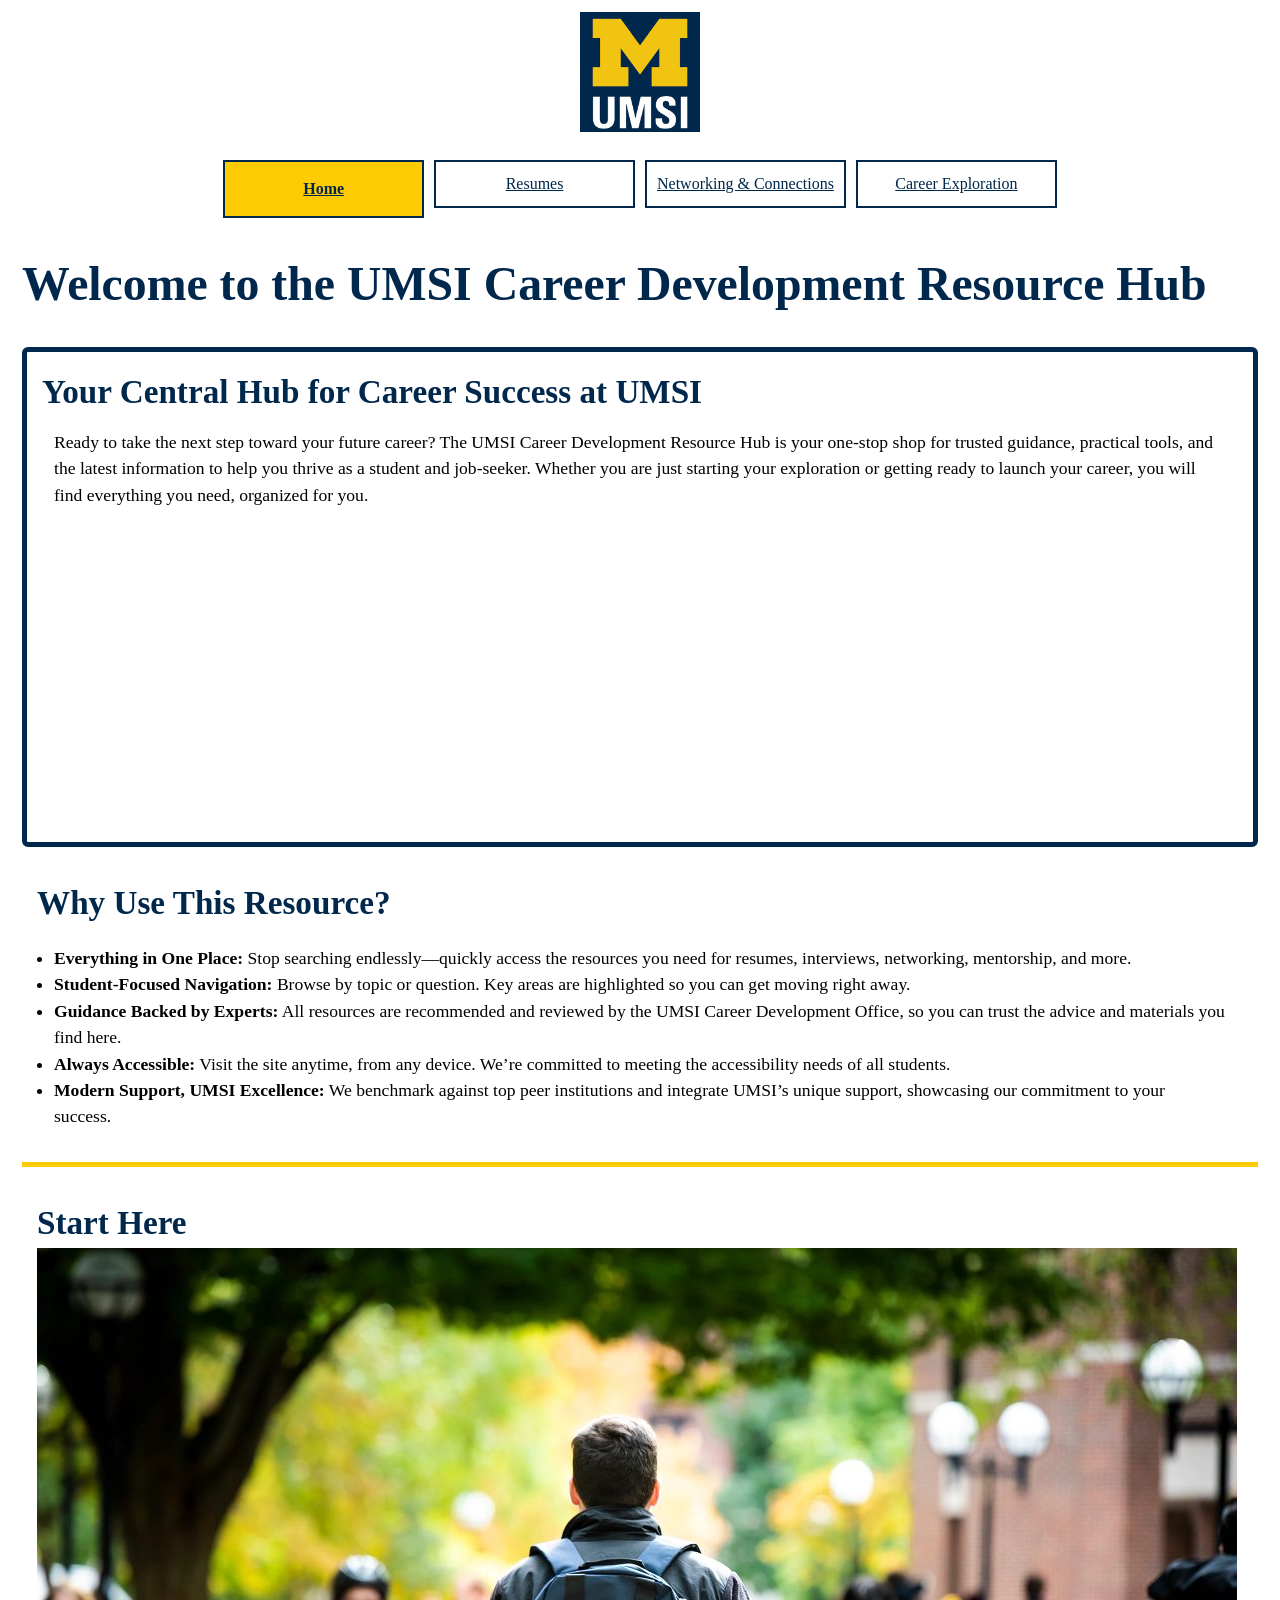
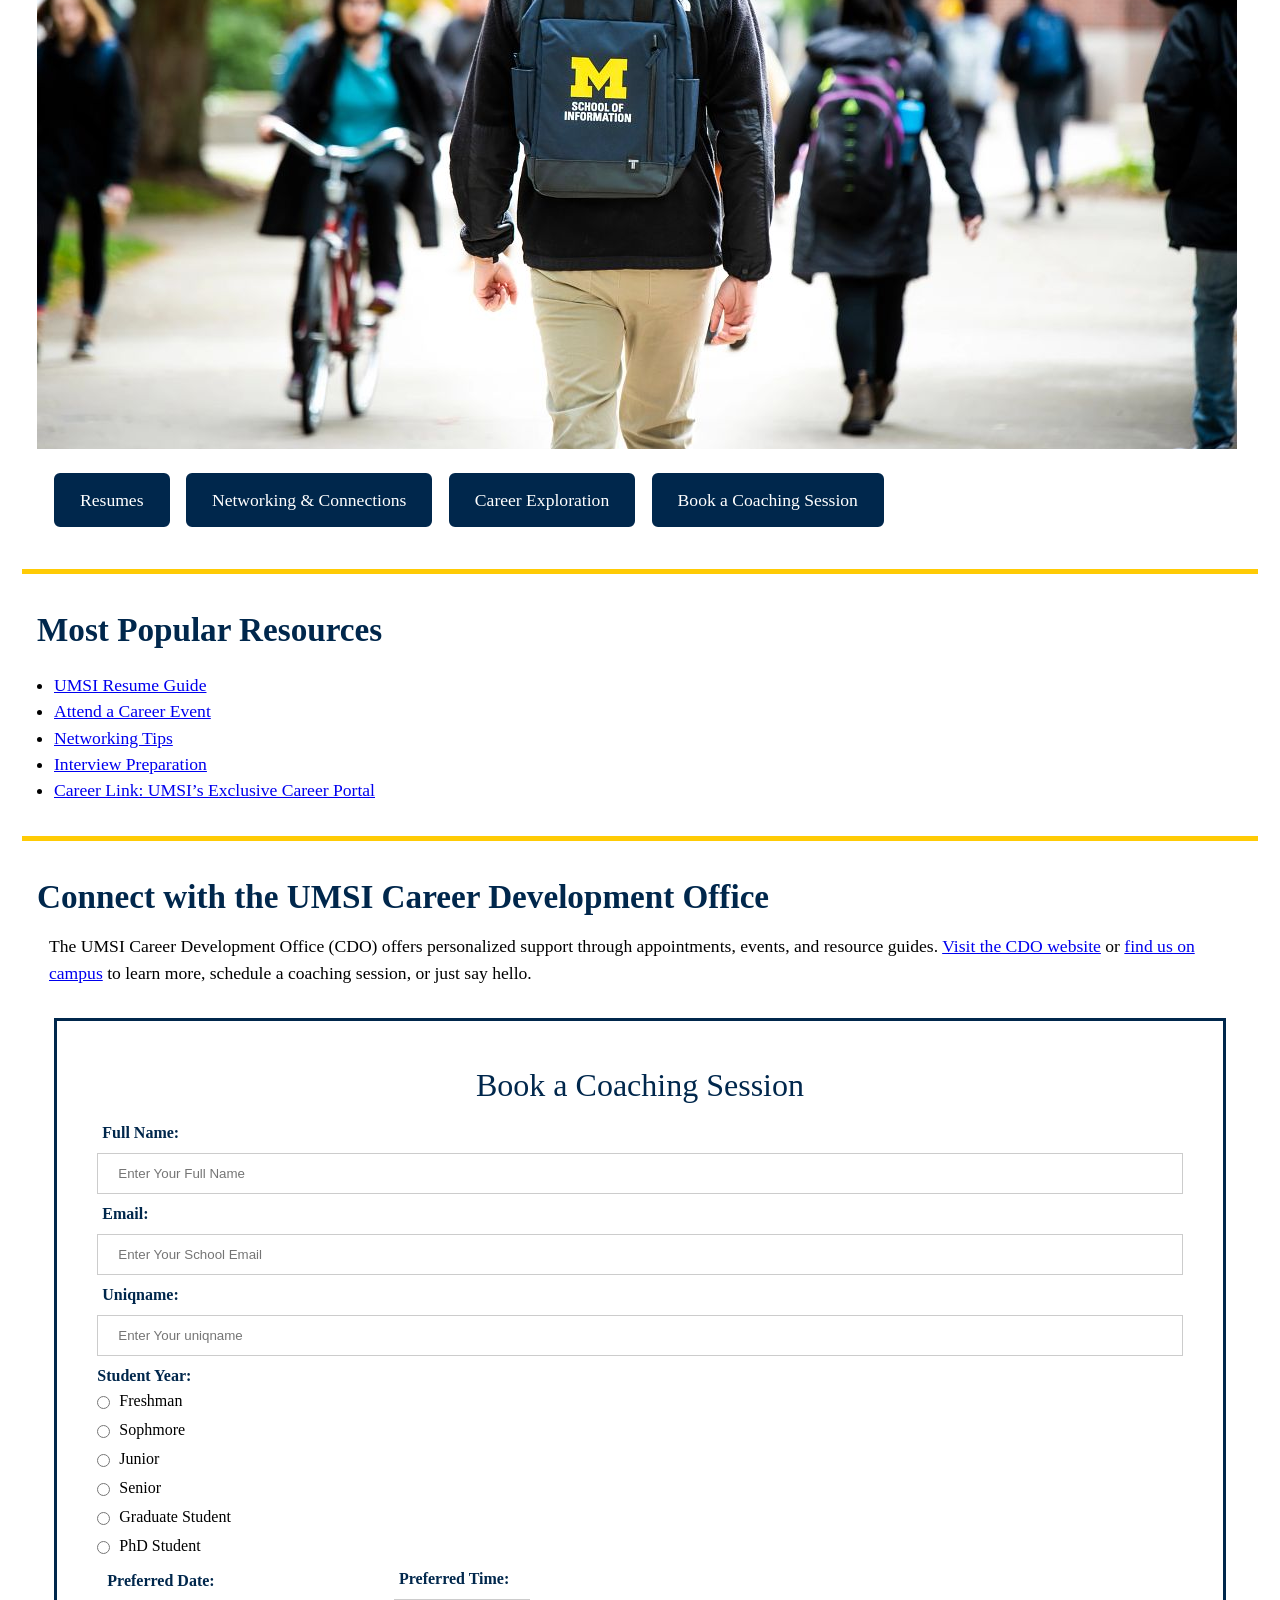
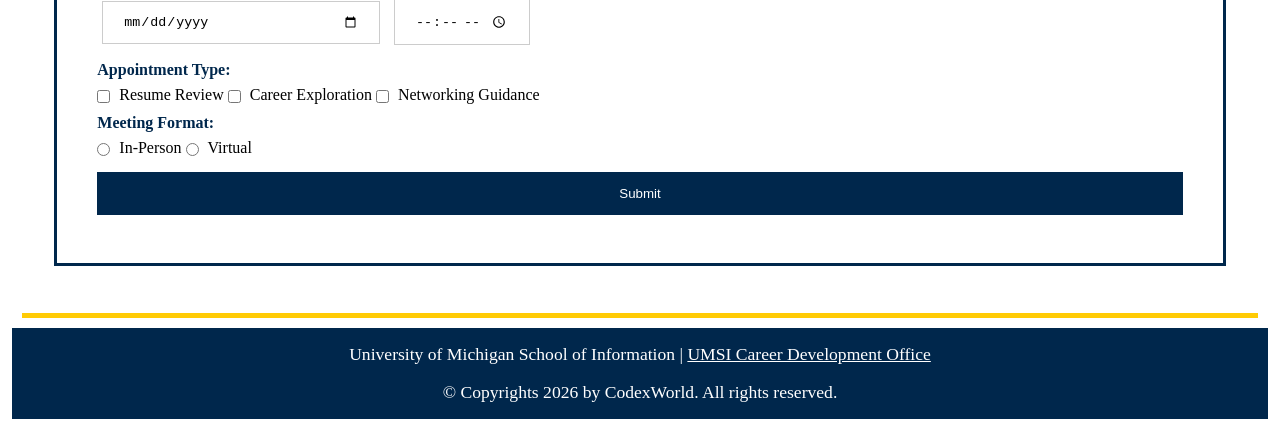
==== commit c2289d13: "Add files via upload" ====
--- a/index.html
+++ b/index.html
@@ -29,7 +29,9 @@
       <p>
         Ready to take the next step toward your future career? The UMSI Career Development Resource Hub is your one-stop shop for trusted guidance, practical tools, and the latest information to help you thrive as a student and job-seeker. Whether you are just starting your exploration or getting ready to launch your career, you will find everything you need, organized for you.
       </p>
+      <div aria-label="Introductory video">
       <iframe width="560" height="315" src="https://www.youtube.com/embed/GSjGeDYJ5Nk?si=qhxJPRTIT___x8hG" title="YouTube video player" frameborder="0" allow="accelerometer; autoplay; clipboard-write; encrypted-media; gyroscope; picture-in-picture; web-share" referrerpolicy="strict-origin-when-cross-origin" allowfullscreen></iframe>
+      </div>
   </section>
 
   <section class="why-resource">
--- a/css/style.css
+++ b/css/style.css
@@ -26,9 +26,10 @@
 /* code for HEADER/NAV BAR */
 header {
     display: grid;
-    grid-template-columns: 35% 65%;
+    grid-template-columns: 1fr;
     gap: 0.1875rem; /*used calculator to figure out relative units*/
     font-size: 1rem;
+    justify-items: center;
     /* gap: 3px;
     font-size: 16px; */
     align-items: center;
@@ -53,6 +54,16 @@
     color: #00274C;
     padding: 0.125rem;
     /* padding: 2px; */
+}
+
+nav ul {
+    display: grid;
+    grid-template-columns: 1fr 1fr 1fr 1fr;
+    list-style: none;
+    padding: 0;
+    margin: 0; 
+    justify-content: center;
+    gap: 0.3rem;
 }
 
 nav li {
@@ -266,8 +277,12 @@
     nav ul {
         display: grid;
         grid-template-columns: 1fr 1fr 1fr 1fr;
+        padding: 0;
+        margin: 0;
         gap: 0rem;
         justify-content: center;
+        list-style: none;
+        margin: 0;
     }
 
     nav a {
@@ -435,7 +450,7 @@
 
     .container textarea{
         width: 100%;
-        height: 35vh;
+        height: 35rem;
         padding: 0.75rem 1.25rem;
         margin: 0.5rem 0;
         display: inline-block;
